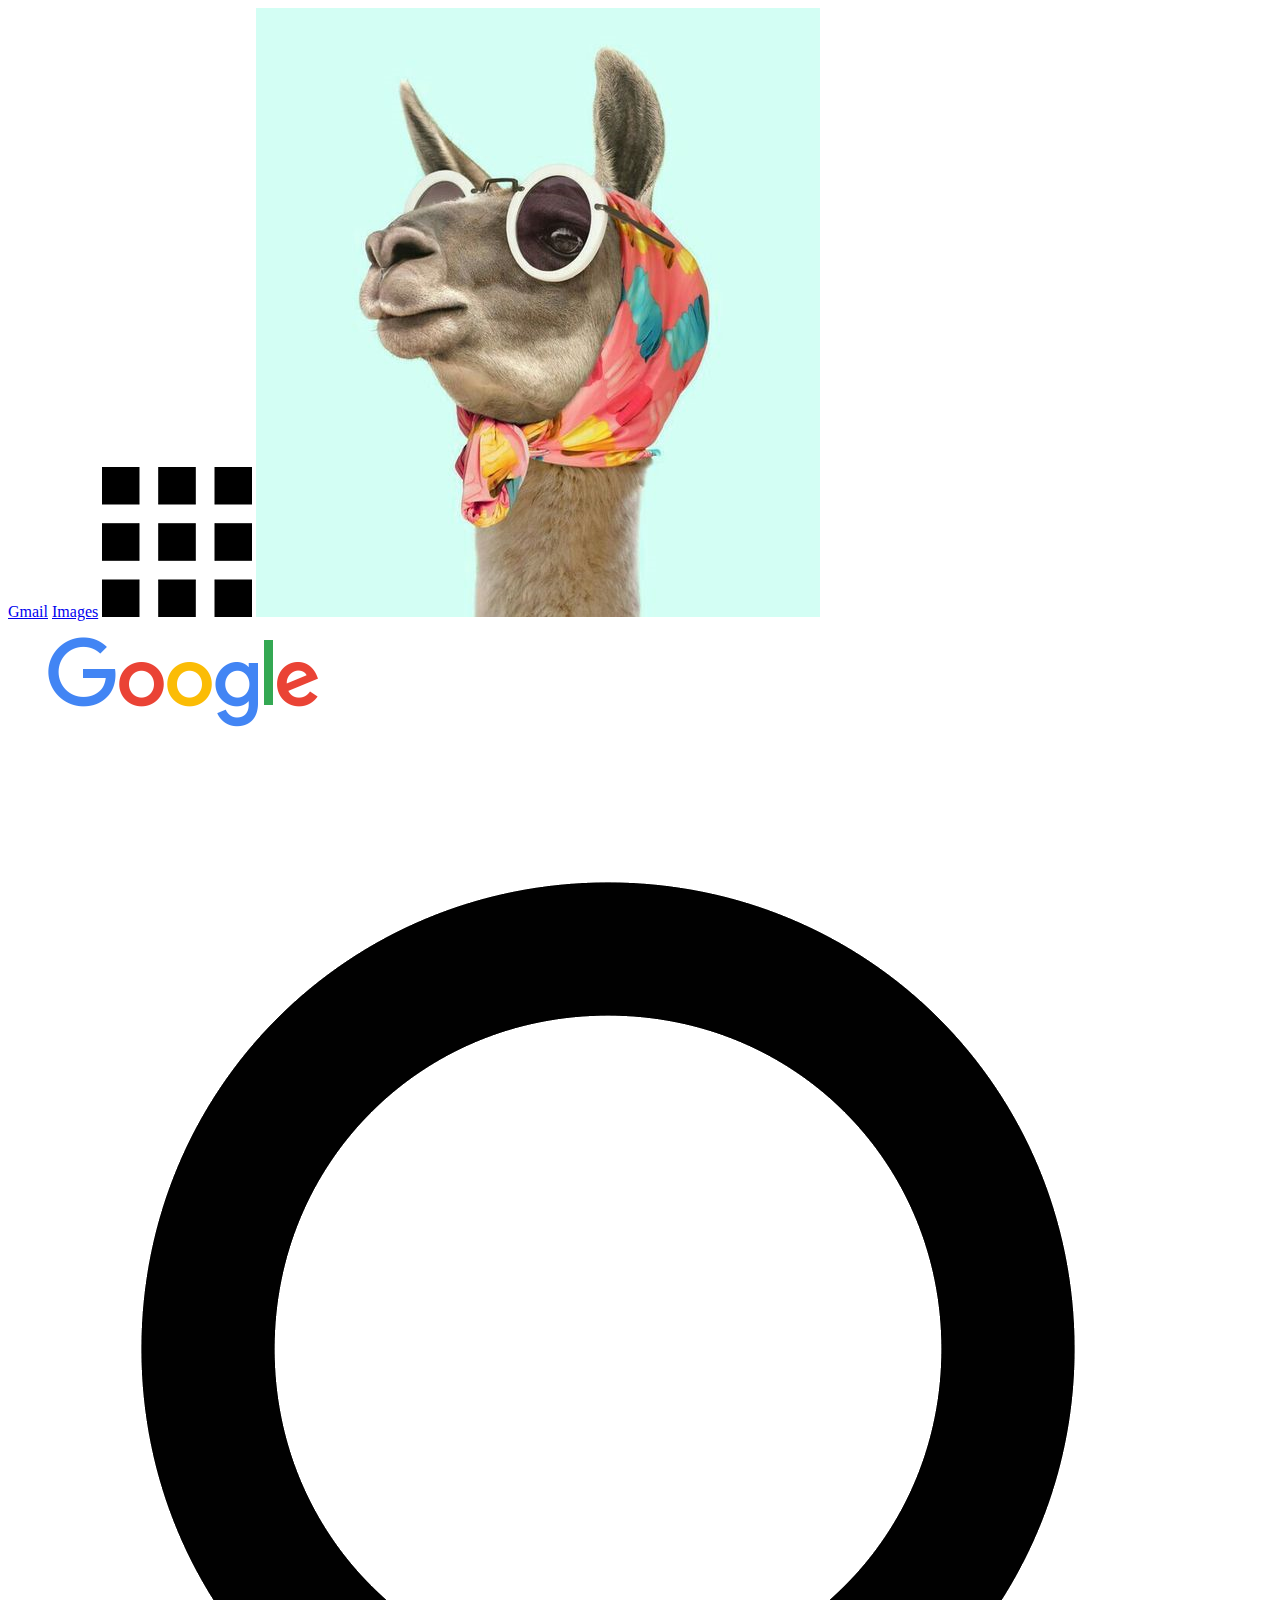
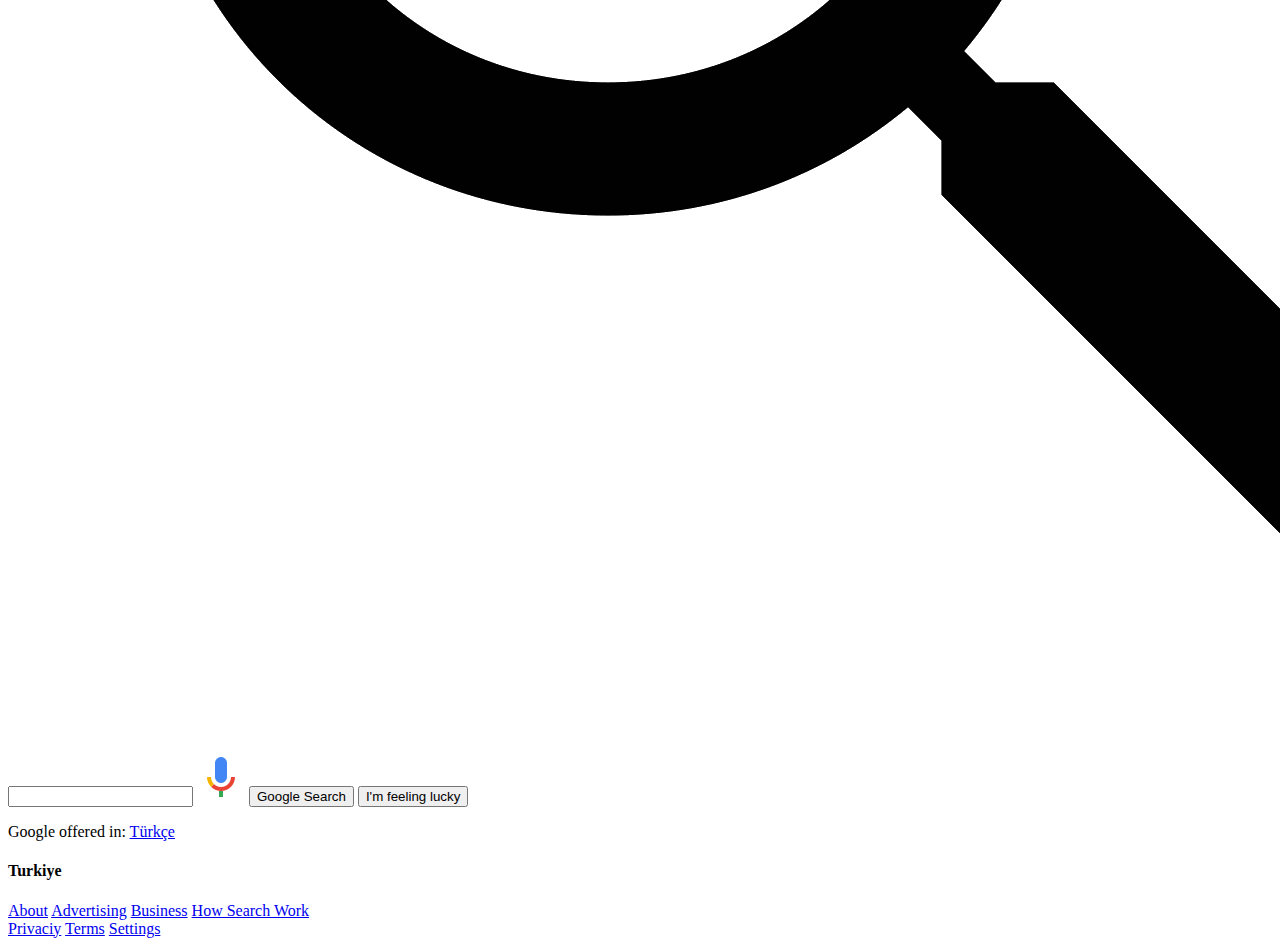
==== CSS-HTML/proje3/homepage.html @ 281a5b97 "html completed" ====
<!DOCTYPE html>
<html lang="en">
<head>
    <meta charset="UTF-8">
    <meta http-equiv="X-UA-Compatible" content="IE=edge">
    <meta name="viewport" content="width=device-width, initial-scale=1.0">
    <title>Google</title>

    <!-- CSS dosyası -->
    <link rel="stylesheet" href="style3.css">

</head>
<body>

    <div class="container">

        <!-- navbar starts -->
        <nav>

            <a href="https://www.google.com/gmail/about/">Gmail</a>
            <a href="https://www.google.com.tr/imghp?hl=en&authuser=0&ogbl">Images</a>
            <img src="../proje3/img/apps-icon.png" alt="Apps">
            <img src="../proje3/img/pp.png" alt="Profile Photo">

        </nav>
        <!-- navbar ends -->

        <!-- figure starts -->
        <figure class="logo">
            <img src="../proje3/img/logo.png" alt="Google Logo">
        </figure>
        <!-- figure ends -->

        <!-- main starts -->
        <main>
            <form action="/search" method="get" role="search">

                <div class="s-box">

                    <img src="../proje3/img/search.png" alt="search icon">
                    <input type="text">
                    <img src="../proje3/img/voicelogo.png" alt="voice icon">
                    <input type="submit" class="s-btn" value="Google Search">
                    <input type="submit" class="s-btn" value="I'm feeling lucky">
    
                </div>

            </form>
        </main>
        <!-- main ends -->

        <!-- section starts -->
        <section class="lang">
            <p>Google offered in: <a href="#">Türkçe</a></p>
        </section>
        <!-- section ends -->      
        
    </div>

    <!-- footer starts -->
    <footer>
        <h4>Turkiye</h4>
        <div class="footer-box">
            <div class="left-box">
                <a href="#">About</a>
                <a href="#">Advertising</a>
                <a href="#">Business</a>
                <a href="#">How Search Work</a>
            </div>
            <div class="right-box">
                <a href="#">Privaciy</a>
                <a href="#">Terms</a>
                <a href="#">Settings</a>
            </div>
        </div>
    </footer>
    
</body>
</html>
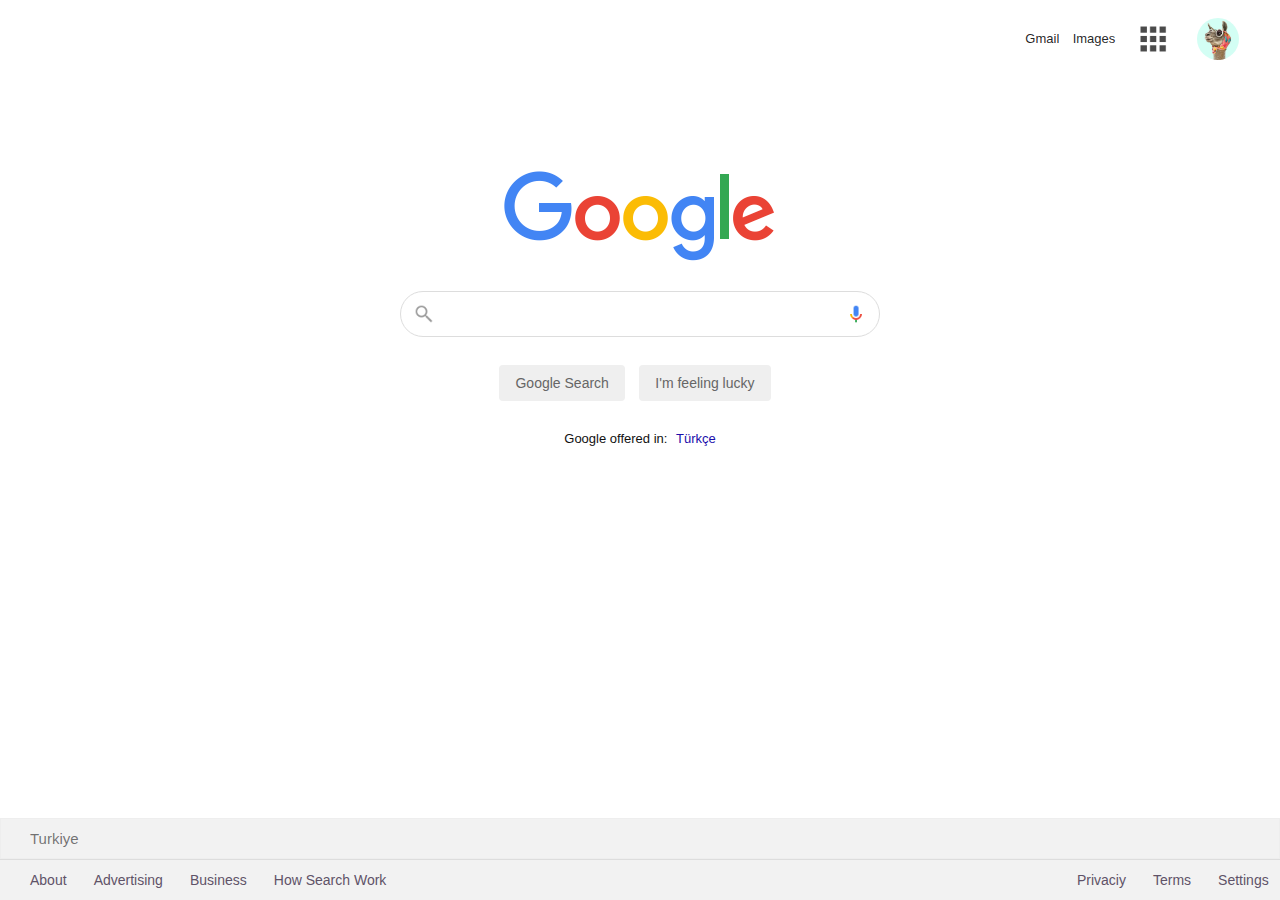
==== commit d23f0e16: "proje tamamlandı" ====
--- a/CSS-HTML/proje3/homepage.html
+++ b/CSS-HTML/proje3/homepage.html
@@ -19,27 +19,27 @@
 
             <a href="https://www.google.com/gmail/about/">Gmail</a>
             <a href="https://www.google.com.tr/imghp?hl=en&authuser=0&ogbl">Images</a>
-            <img src="../proje3/img/apps-icon.png" alt="Apps">
+            <img style="opacity: 0.7;" src="../proje3/img/apps-icon.png" alt="Apps">
             <img src="../proje3/img/pp.png" alt="Profile Photo">
 
         </nav>
         <!-- navbar ends -->
 
         <!-- figure starts -->
-        <figure class="logo">
-            <img src="../proje3/img/logo.png" alt="Google Logo">
+        <figure>
+            <img src="../proje3/img/logo.png" alt="Google Logo" class="logo">
         </figure>
         <!-- figure ends -->
 
         <!-- main starts -->
         <main>
-            <form action="/search" method="get" role="search">
+            <form action="/search" method="get" role="search" abineguid=""> <br><br>
 
                 <div class="s-box">
 
-                    <img src="../proje3/img/search.png" alt="search icon">
-                    <input type="text">
-                    <img src="../proje3/img/voicelogo.png" alt="voice icon">
+                    <img src="../proje3/img/search.png" alt="search icon" class="search-icon">
+                    <input type="text" class="s-input">
+                    <img src="../proje3/img/voicelogo.png" alt="voice icon" class="vs-icon">
                     <input type="submit" class="s-btn" value="Google Search">
                     <input type="submit" class="s-btn" value="I'm feeling lucky">
     
@@ -54,7 +54,7 @@
             <p>Google offered in: <a href="#">Türkçe</a></p>
         </section>
         <!-- section ends -->      
-        
+
     </div>
 
     <!-- footer starts -->
--- a/CSS-HTML/proje3/style3.css
+++ b/CSS-HTML/proje3/style3.css
@@ -0,0 +1,187 @@
+*{
+    font-family: arial, sans-serif;
+    padding: 0;
+    margin: 0;
+    box-sizing: border-box;
+    text-decoration: none;
+}
+
+body{
+    display:flex;
+    flex-direction: column;
+    min-height: 100vh;
+}
+
+nav{
+    display: flex;
+    align-items: center;
+    justify-content: flex-end;
+    margin-top: 14px;
+    margin-right: 30px;
+}
+
+nav a{
+    font-size: 13px;
+    display: inline-block;
+    line-height: 24px;
+    font-weight:400;
+    color:rgb(0,0,0,0.87);
+    cursor:pointer;
+    padding: 5px 6.7px;
+}
+
+nav a:hover{
+    text-decoration: underline;
+    opacity: .8;
+}
+
+nav img{
+    width: 50px;
+    height: 50px;
+    margin: auto 7px;
+    cursor: pointer;
+    border-radius: 50%;
+    border: 4px solid transparent;
+}
+
+nav img:hover{
+    border: 4px solid #eee;
+}
+
+figure{
+    flex:1;
+}
+
+figure .logo{
+    display: block;
+    margin: 0px auto;
+    margin-top: 107px;
+}
+
+.s-box{
+    width: 480px;
+    margin: 0px auto;
+    position: relative;
+    margin-top: -8px;
+    text-align: center;
+}
+
+.s-box .s-input{
+    display: block;
+    border: 1px solid #ddd;
+    color:rgba(0,0,0,0.87);
+    font-size: 16px;
+    padding: 13px;
+    padding-left: 45px;
+    border-radius: 25px;
+    width: 100%;
+    transition: box-shadow 100ms;
+    outline:none;
+}
+
+.s-box .s-input:hover{
+    border:1px solid #fff;
+    box-shadow: 0 0 2px rgba(0,0,0,0.05),
+                0 0 2px rgba(0,0,0,0.05),
+                0 0 3px rgba(0,0,0,0.05),
+                0 0 4px rgba(0,0,0,0.05),
+                0 0 5px rgba(0,0,0,0.05),
+                0 0 4px rgba(0,0,0,0.05),
+                0 0 5px rgba(0,0,0,0.05)
+}
+
+.s-box .search-icon{
+    width: 20px;
+    opacity: .4;
+    position: absolute;
+    top: 13px;
+    left: 14px;
+}
+
+.s-box .vs-icon{
+    width: 20px;
+    position: absolute;
+    top: 13px;
+    right: 14px;
+}
+
+.s-box .s-btn{
+    border: 1px solid transparent;
+    border-radius:4px;
+    padding: 9px 15px;
+    margin-top: 28px;
+    margin-right: 10px;
+    display: inline-block;
+    font-size:14px;
+    color: #666;
+    outline:none;
+    cursor: pointer;
+    transition: border-color 100ms;
+}
+
+
+.s-box .s-btn:hover{
+    border: 1px solid #aaa;
+}
+
+.lang{
+    text-align: center;
+    margin-top: 30px;
+    font-size: 13px;
+    color: #111;
+}
+
+.lang a{
+    margin-left: 5px;
+    color:#1a0dab;
+}
+
+.lang a:hover{
+    text-decoration: underline;
+}
+
+footer{
+    background: #f2f2f2;
+    margin-top: auto;
+}
+
+footer h4{
+    color: rgba(0,0,0,0.54);
+    font-size: 15px;
+    line-height: 39.5px;
+    font-weight: 400;
+    padding-left: 29px;
+    border:1px solid #eee;
+}
+
+footer a{
+    color:#5f5368;
+    padding: 12px 11.3px;
+    font-size: 14px;
+}
+
+footer a:hover{
+    text-decoration: underline;
+}
+
+.footer-box{
+    display: flex;
+    border-top: 1px solid #ddd;
+    line-height: 40px;
+    justify-content: space-evenly;
+
+}
+
+.left-box{
+    flex:1;
+    padding-left:18.7px;    
+}
+
+.left-box{
+    padding-right:18.7px;    
+}
+
+
+
+
+
